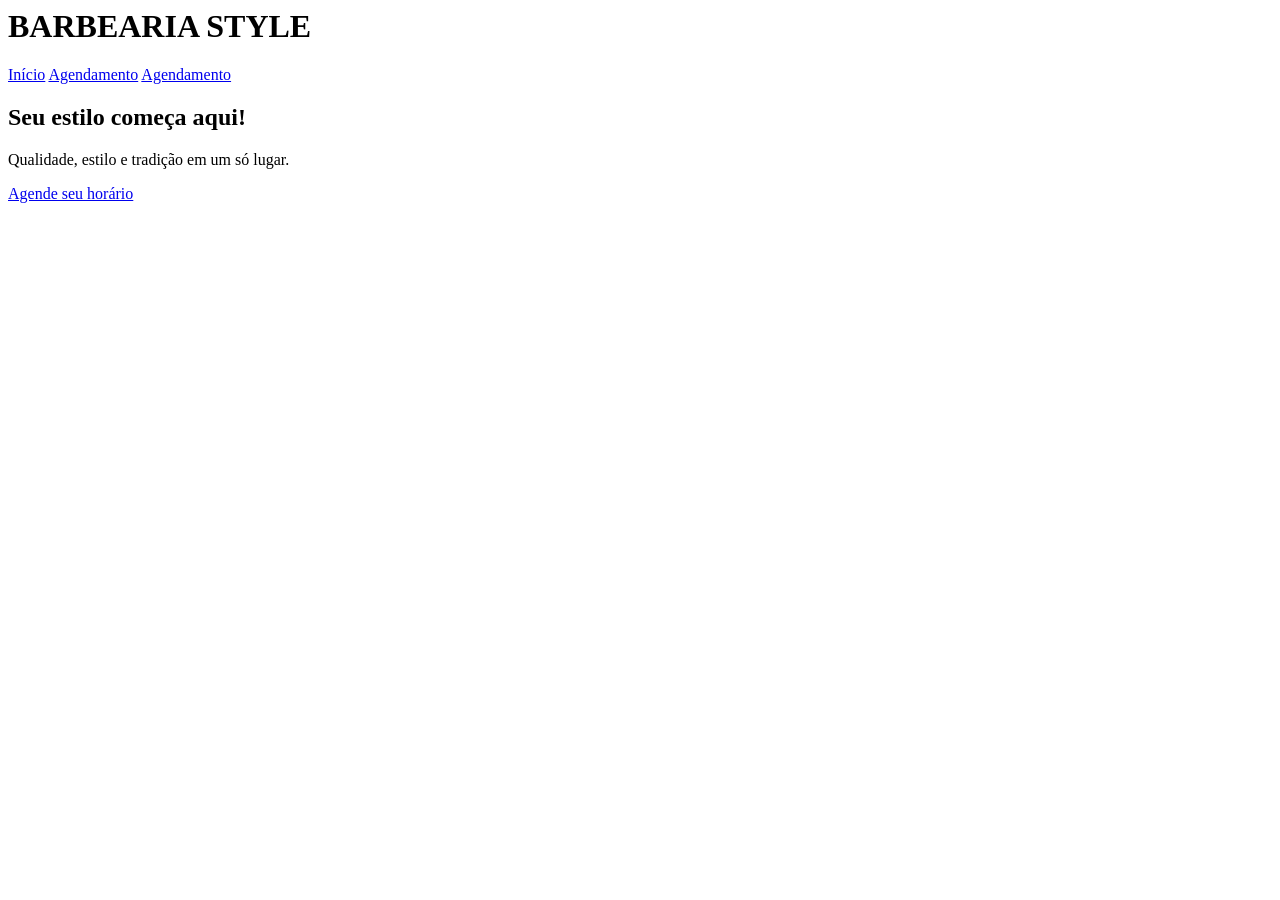
==== index.html @ cf87c714 "index.html" ====
<body>

  <header>
    <h1>BARBEARIA STYLE</H1>
  
  <nav>
    <a href="index.html">Início</a>
    <a href="servicos.html">Agendamento</a>
    <a href="agendamento.html">Agendamento</a>
  </nav>
  
  </h1>
  </header>

  <main>
    <h2>Seu estilo começa aqui!</h2>
    <p>Qualidade, estilo e tradição em um só lugar.</p>

    <a href="agendamento.html">Agende seu horário</a>
  
  </main>
</body>
</html>
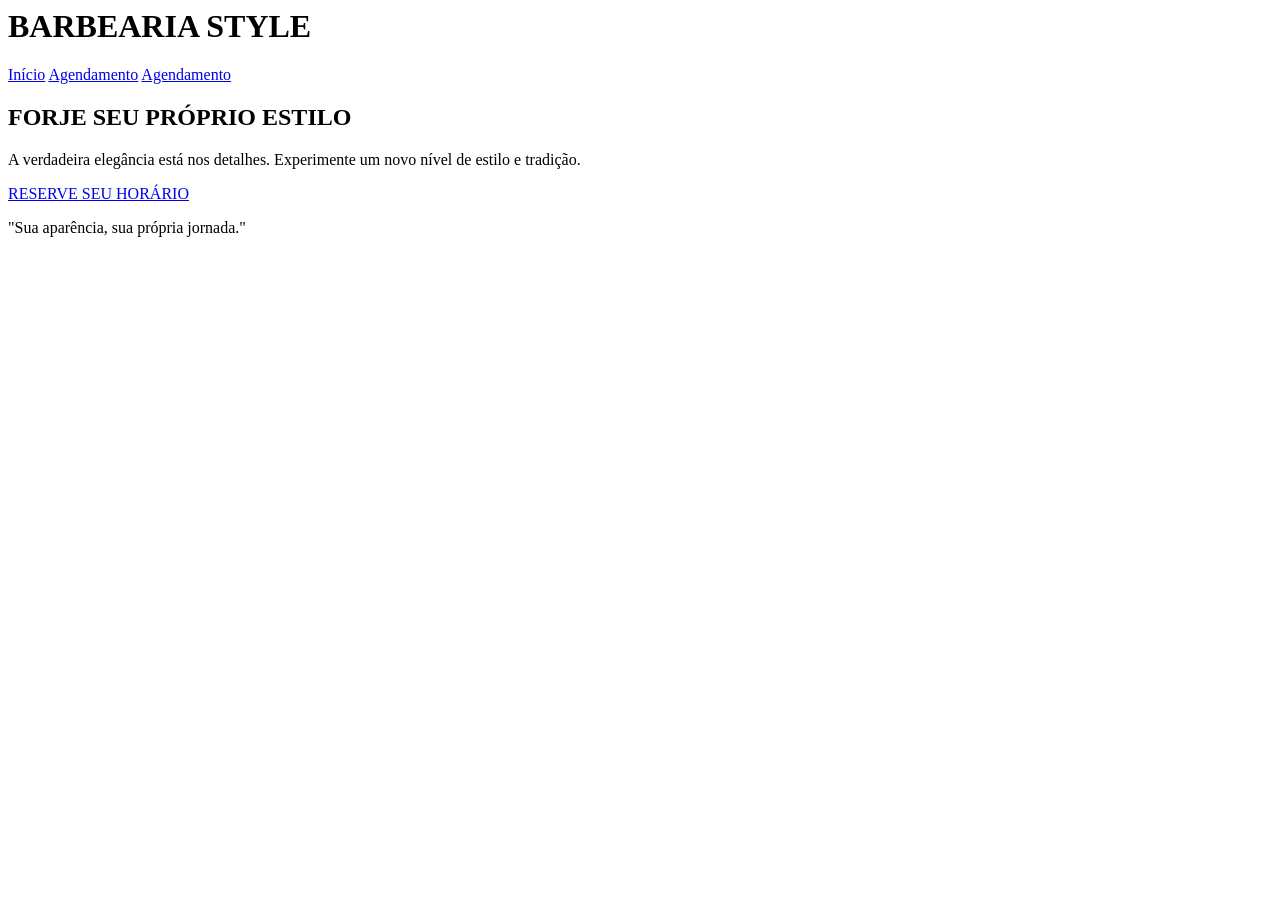
==== commit 0ec142f1: "Update main content and heading in index.html" ====
--- a/index.html
+++ b/index.html
@@ -13,11 +13,24 @@
   </header>
 
   <main>
-    <h2>Seu estilo começa aqui!</h2>
-    <p>Qualidade, estilo e tradição em um só lugar.</p>
 
-    <a href="agendamento.html">Agende seu horário</a>
-  
+<main>
+    <h2>FORJE SEU PRÓPRIO ESTILO</h2>
+
+    <p>
+        A verdadeira elegância está nos detalhes.
+        Experimente um novo nível de estilo e tradição.
+    </p>
+
+    <a href="agendamento.html">
+        RESERVE SEU HORÁRIO
+    </a>
+
+    <p class="frase">
+        "Sua aparência, sua própria jornada."
+    </p>
+</main>
+
   </main>
 </body>
 </html>
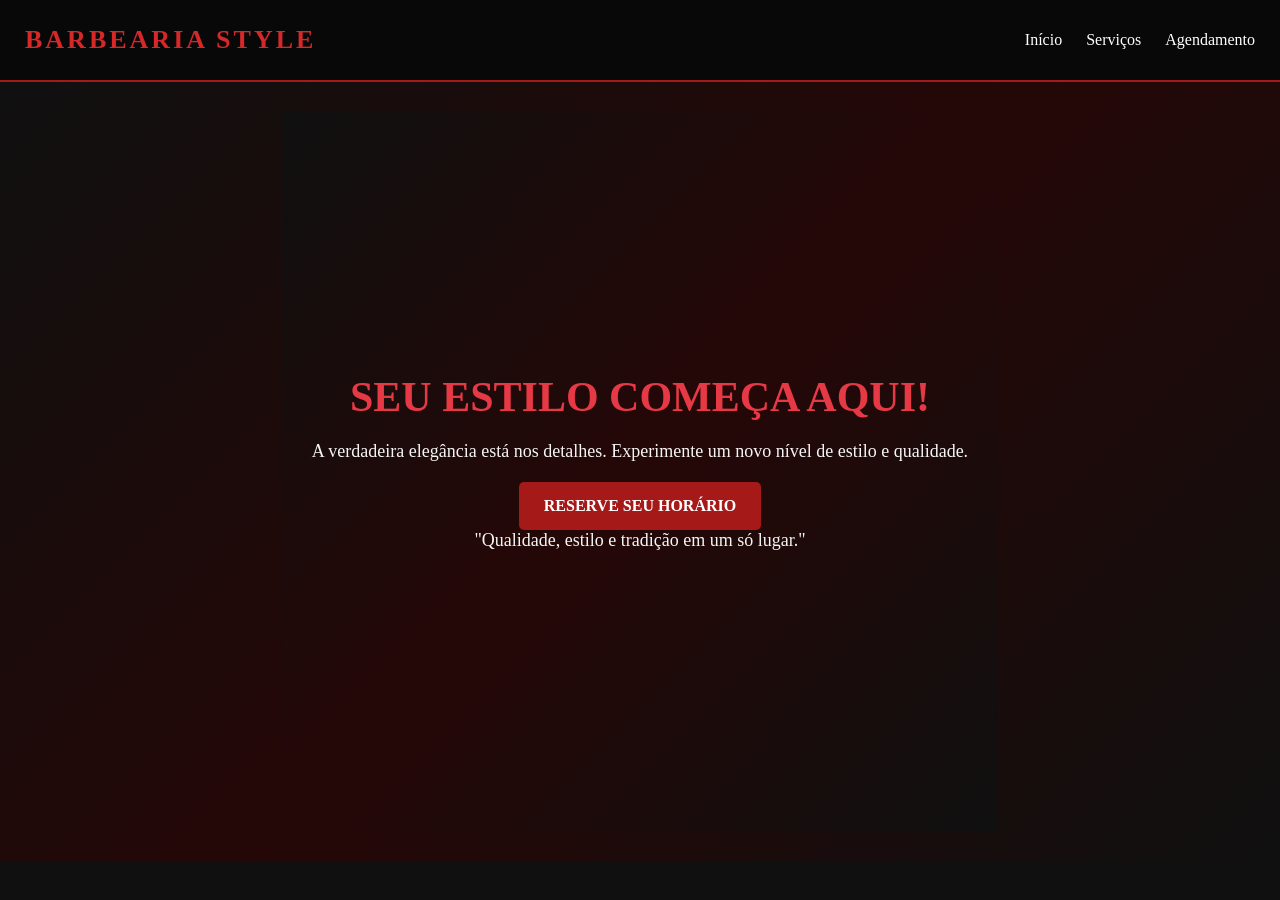
==== commit 6585059e: "ultimoo Updated header and main content for improved clarity and style." ====
--- a/index.html
+++ b/index.html
@@ -1,25 +1,30 @@
+<!DOCTYPE html>
+<html lang="pt-br">
+<head>
+    <meta charset="UTF-8">
+    <meta name="viewport" content="width=device-width, initial-scale=1.0">
+    <title>Barbearia Style</title>
+    <link rel="stylesheet" href="style.css">
+</head>
 <body>
 
-  <header>
-    <h1>BARBEARIA STYLE</H1>
-  
-  <nav>
-    <a href="index.html">Início</a>
-    <a href="servicos.html">Agendamento</a>
-    <a href="agendamento.html">Agendamento</a>
-  </nav>
-  
-  </h1>
-  </header>
+    <header>
+        <h1>BARBEARIA STYLE</h1>
 
-  <main>
+        <nav>
+            <a href="index.html">Início</a>
+            <a href="servicos.html">Serviços</a>
+            <a href="agendamento.html">Agendamento</a>
+        </nav>
+    </header>
 
-<main>
-    <h2>FORJE SEU PRÓPRIO ESTILO</h2>
+    <main>
+      <main>
+    <h2>SEU ESTILO COMEÇA AQUI!</h2>
 
     <p>
         A verdadeira elegância está nos detalhes.
-        Experimente um novo nível de estilo e tradição.
+        Experimente um novo nível de estilo e qualidade.
     </p>
 
     <a href="agendamento.html">
@@ -27,10 +32,11 @@
     </a>
 
     <p class="frase">
-        "Sua aparência, sua própria jornada."
+        "Qualidade, estilo e tradição em um só lugar."
     </p>
+        
 </main>
+    </main>
 
-  </main>
 </body>
 </html>
--- a/style.css
+++ b/style.css
@@ -0,0 +1,112 @@
+* {
+    margin: 0;
+    padding: 0;
+    box-sizing: border-box;
+}
+
+body {
+    background-color: #101010;
+    color: #f5f5f5;
+    font-family: Georgia, serif;
+}
+
+header {
+    background-color: #080808;
+    padding: 25px;
+    display: flex;
+    justify-content: space-between;
+    align-items: center;
+    border-bottom: 2px solid #a61919;
+}
+
+header h1 {
+    color: #d62828;
+    font-size: 26px;
+    letter-spacing: 3px;
+}
+
+nav a {
+    color: white;
+    text-decoration: none;
+    margin-left: 20px;
+    transition: 0.3s;
+}
+
+nav a:hover {
+    color: #d62828;
+}
+
+main {
+    min-height: 80vh;
+    display: flex;
+    flex-direction: column;
+    justify-content: center;
+    align-items: center;
+    text-align: center;
+    padding: 30px;
+    background: linear-gradient(
+        135deg,
+        #101010,
+        #250707,
+        #101010
+    );
+}
+
+main h2 {
+    color: #e63946;
+    font-size: 42px;
+    margin-bottom: 20px;
+}
+
+main p {
+    font-size: 18px;
+    margin-bottom: 20px;
+}
+
+main a,
+form button {
+    background-color: #a61919;
+    color: white;
+    padding: 15px 25px;
+    border-radius: 5px;
+    text-decoration: none;
+    font-weight: bold;
+    border: none;
+    cursor: pointer;
+    transition: 0.3s;
+}
+
+main a:hover,
+form button:hover {
+    background-color: #e63946;
+    transform: scale(1.05);
+}
+
+form {
+    width: 100%;
+    max-width: 400px;
+    background-color: #1c1c1c;
+    padding: 30px;
+    border: 1px solid #a61919;
+    border-radius: 10px;
+}
+
+form p {
+    margin-bottom: 15px;
+}
+
+form label {
+    color: #fff;
+    font-weight: bold;
+}
+
+form input,
+form select {
+    width: 100%;
+    padding: 12px;
+    margin-top: 8px;
+    border: 1px solid #a61919;
+    border-radius: 5px;
+    background-color: #fff;
+    font-size: 14px;
+}
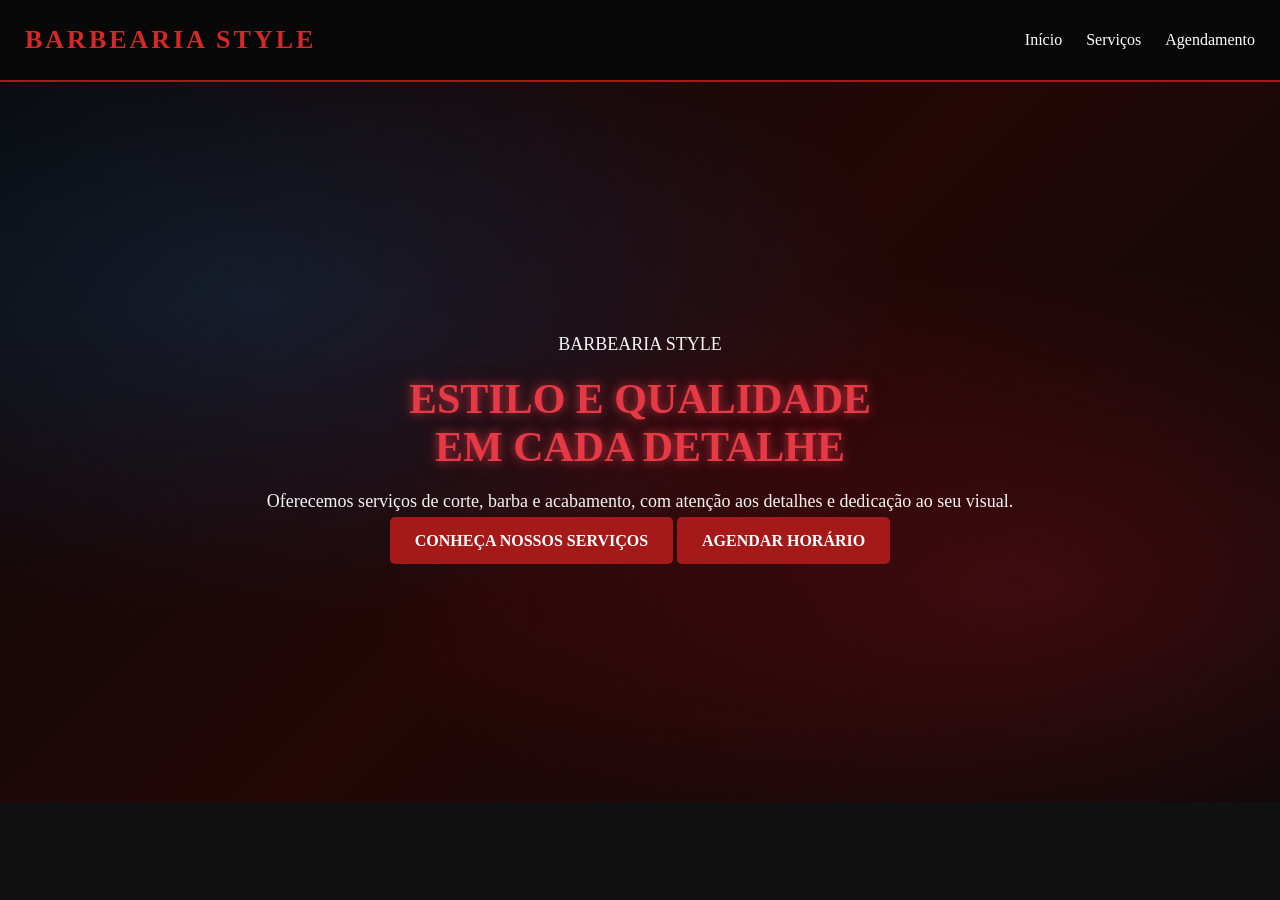
==== commit 4a9c647d: "Update index.html mais atualizaçãaoo" ====
--- a/index.html
+++ b/index.html
@@ -1,3 +1,4 @@
+
 <!DOCTYPE html>
 <html lang="pt-br">
 <head>
@@ -18,24 +19,26 @@
         </nav>
     </header>
 
-    <main>
-      <main>
-    <h2>SEU ESTILO COMEÇA AQUI!</h2>
+    <main class="pagina-inicial">
 
-    <p>
-        A verdadeira elegância está nos detalhes.
-        Experimente um novo nível de estilo e qualidade.
-    </p>
+        <div class="conteudo-inicial">
+            <p class="subtitulo">BARBEARIA STYLE</p>
 
-    <a href="agendamento.html">
-        RESERVE SEU HORÁRIO
-    </a>
+            <h2>ESTILO E QUALIDADE<br>EM CADA DETALHE</h2>
 
-    <p class="frase">
-        "Qualidade, estilo e tradição em um só lugar."
-    </p>
-        
-</main>
+            <p class="descricao-inicial">
+                Oferecemos serviços de corte, barba e acabamento,
+                com atenção aos detalhes e dedicação ao seu visual.
+            </p>
+
+            <div class="botoes-inicial">
+                <a href="servicos.html">CONHEÇA NOSSOS SERVIÇOS</a>
+                <a href="agendamento.html" class="botao-secundario">
+                    AGENDAR HORÁRIO
+                </a>
+            </div>
+        </div>
+
     </main>
 
 </body>
--- a/style.css
+++ b/style.css
@@ -110,3 +110,220 @@
     background-color: #fff;
     font-size: 14px;
 }
+
+.frase {
+    color: #c9a0a0;
+    font-style: italic;
+    font-size: 16px;
+    margin-top: 35px;
+    letter-spacing: 1px;
+    text-shadow: 0 0 8px #a61919;
+}
+
+
+main {
+    position: relative;
+    overflow: hidden;
+    background:
+        radial-gradient(
+            ellipse at 20% 30%,
+            rgba(20, 90, 150, 0.25),
+            transparent 45%
+        ),
+        radial-gradient(
+            ellipse at 80% 70%,
+            rgba(180, 20, 35, 0.25),
+            transparent 45%
+        ),
+        linear-gradient(
+            135deg,
+            #080808,
+            #250707,
+            #080808
+        );
+}
+
+main h2 {
+    text-shadow:
+        0 0 10px rgba(230, 57, 70, 0.7),
+        0 0 25px rgba(230, 57, 70, 0.3);
+}
+
+main p {
+    position: relative;
+    z-index: 1;
+}
+
+/* PÁGINA DE SERVIÇOS */
+
+.pagina-servicos {
+    min-height: 100vh;
+    padding: 60px 30px;
+    display: flex;
+    flex-direction: column;
+    align-items: center;
+}
+
+.descricao-servicos {
+    color: #ccc;
+    margin-bottom: 40px;
+}
+
+.servicos-container {
+    display: grid;
+    grid-template-columns: repeat(2, 1fr);
+    gap: 25px;
+    width: 100%;
+    max-width: 900px;
+    margin-bottom: 40px;
+}
+
+.servico-card {
+    background: #181818;
+    border: 1px solid #a61919;
+    border-radius: 12px;
+    padding: 30px 20px;
+    text-align: center;
+    transition: 0.3s;
+    box-shadow: 0 0 12px rgba(166, 25, 25, 0.15);
+}
+
+.servico-card:hover {
+    transform: translateY(-8px);
+    box-shadow: 0 0 22px rgba(166, 25, 25, 0.5);
+}
+
+.servico-card span {
+    font-size: 42px;
+}
+
+.servico-card h3 {
+    color: #e63946;
+    font-size: 19px;
+    margin: 15px 0;
+}
+
+.servico-card h4 {
+    color: #fff;
+    margin-bottom: 12px;
+}
+
+.servico-card p {
+    color: #bbb;
+    font-size: 15px;
+    line-height: 1.5;
+}
+
+.servico-card strong {
+    display: block;
+    color: #e63946;
+    font-size: 23px;
+    margin-top: 20px;
+}
+
+.agua {
+    border-color: #168bd2;
+}
+
+.chamas {
+    border-color: #d62828;
+}
+
+.trovao {
+    border-color: #d6b82b;
+}
+
+.nevoa {
+    border-color: #9278c7;
+}
+
+@media (max-width: 600px) {
+    .servicos-container {
+        grid-template-columns: 1fr;
+    }
+
+    .pagina-servicos {
+        padding: 40px 15px;
+    }
+}
+
+/* PÁGINA DE AGENDAMENTO */
+
+.pagina-agendamento {
+    min-height: 100vh;
+    padding: 50px 20px;
+    display: flex;
+    flex-direction: column;
+    align-items: center;
+}
+
+.form-agendamento {
+    width: 100%;
+    max-width: 500px;
+    background: linear-gradient(145deg, #1c1c1c, #100909);
+    padding: 35px;
+    border: 1px solid #a61919;
+    border-radius: 12px;
+    box-shadow: 0 0 25px rgba(166, 25, 25, 0.25);
+}
+
+.form-agendamento p {
+    margin-bottom: 22px;
+    text-align: left;
+}
+
+.form-agendamento label {
+    display: block;
+    color: #e63946;
+    font-weight: bold;
+    margin-bottom: 8px;
+}
+
+.form-agendamento input,
+.form-agendamento select {
+    width: 100%;
+    padding: 13px;
+    border: 1px solid #6e2020;
+    border-radius: 6px;
+    background: #252525;
+    color: white;
+    font-size: 15px;
+    outline: none;
+    transition: 0.3s;
+}
+
+.form-agendamento input:focus,
+.form-agendamento select:focus {
+    border-color: #e63946;
+    box-shadow: 0 0 10px rgba(230, 57, 70, 0.3);
+}
+
+.form-agendamento input::placeholder {
+    color: #999;
+}
+
+.form-agendamento button {
+    width: 100%;
+    padding: 16px;
+    background: #a61919;
+    color: white;
+    border: none;
+    border-radius: 6px;
+    font-weight: bold;
+    font-size: 15px;
+    cursor: pointer;
+    transition: 0.3s;
+}
+
+.form-agendamento button:hover {
+    background: #e63946;
+    transform: scale(1.02);
+}
+
+@media (max-width: 500px) {
+    .form-agendamento {
+        padding: 22px;
+    }
+}
+
+
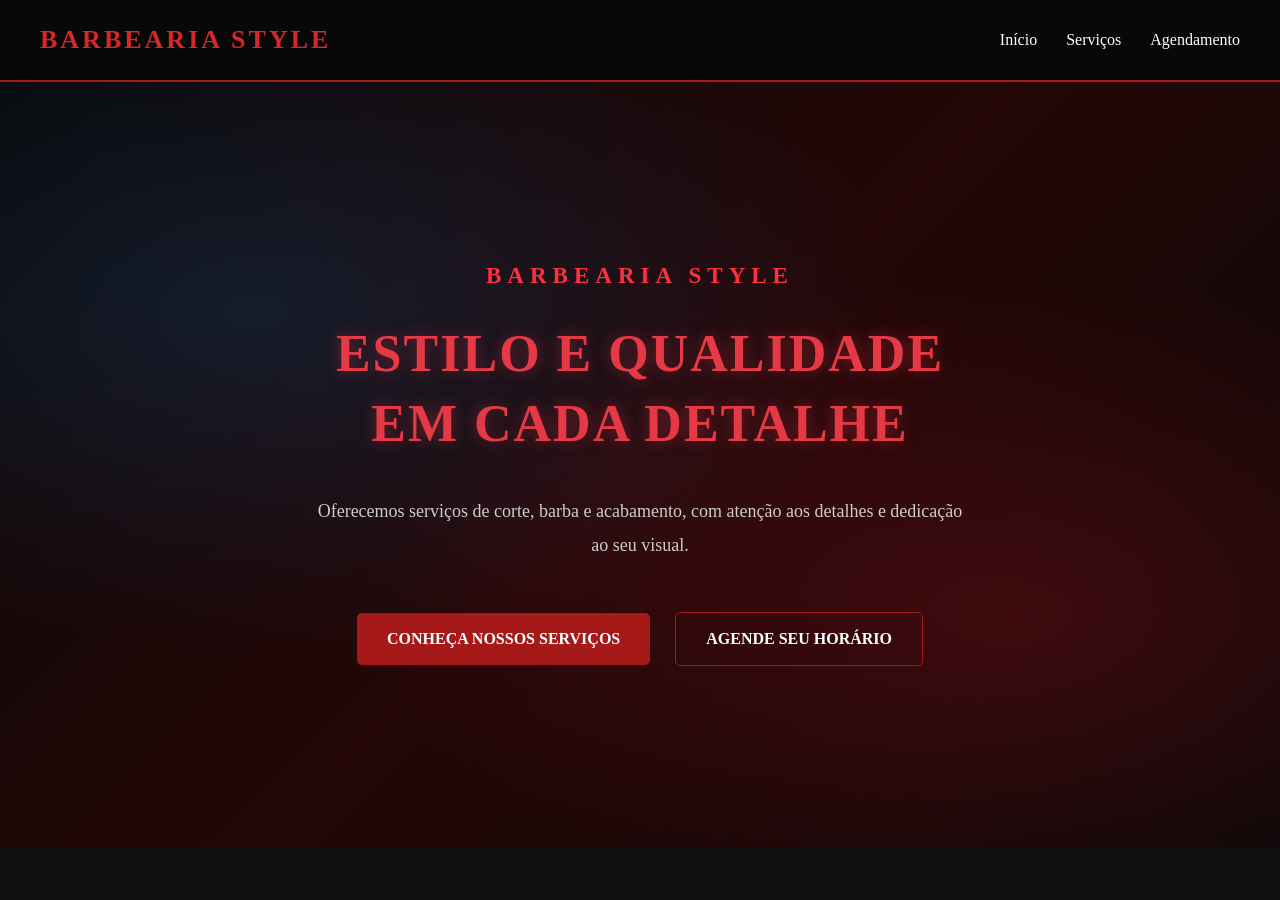
==== commit 259cab80: "ultimo também." ====
--- a/index.html
+++ b/index.html
@@ -34,7 +34,7 @@
             <div class="botoes-inicial">
                 <a href="servicos.html">CONHEÇA NOSSOS SERVIÇOS</a>
                 <a href="agendamento.html" class="botao-secundario">
-                    AGENDAR HORÁRIO
+                    AGENDE SEU HORÁRIO
                 </a>
             </div>
         </div>
--- a/style.css
+++ b/style.css
@@ -1,3 +1,4 @@
+
 * {
     margin: 0;
     padding: 0;
@@ -5,14 +6,14 @@
 }
 
 body {
-    background-color: #101010;
+    background: #101010;
     color: #f5f5f5;
     font-family: Georgia, serif;
 }
 
 header {
-    background-color: #080808;
-    padding: 25px;
+    background: #080808;
+    padding: 25px 40px;
     display: flex;
     justify-content: space-between;
     align-items: center;
@@ -28,133 +29,100 @@
 nav a {
     color: white;
     text-decoration: none;
-    margin-left: 20px;
-    transition: 0.3s;
+    margin-left: 25px;
+    transition: .3s;
 }
 
 nav a:hover {
     color: #d62828;
 }
-
-main {
-    min-height: 80vh;
-    display: flex;
-    flex-direction: column;
-    justify-content: center;
-    align-items: center;
-    text-align: center;
-    padding: 30px;
-    background: linear-gradient(
-        135deg,
-        #101010,
-        #250707,
-        #101010
-    );
-}
-
-main h2 {
-    color: #e63946;
-    font-size: 42px;
-    margin-bottom: 20px;
-}
-
-main p {
-    font-size: 18px;
-    margin-bottom: 20px;
-}
-
-main a,
-form button {
-    background-color: #a61919;
-    color: white;
-    padding: 15px 25px;
-    border-radius: 5px;
-    text-decoration: none;
-    font-weight: bold;
-    border: none;
-    cursor: pointer;
-    transition: 0.3s;
-}
-
-main a:hover,
-form button:hover {
-    background-color: #e63946;
-    transform: scale(1.05);
-}
-
-form {
-    width: 100%;
-    max-width: 400px;
-    background-color: #1c1c1c;
-    padding: 30px;
-    border: 1px solid #a61919;
-    border-radius: 10px;
-}
-
-form p {
-    margin-bottom: 15px;
-}
-
-form label {
-    color: #fff;
-    font-weight: bold;
-}
-
-form input,
-form select {
-    width: 100%;
-    padding: 12px;
-    margin-top: 8px;
-    border: 1px solid #a61919;
-    border-radius: 5px;
-    background-color: #fff;
-    font-size: 14px;
-}
-
-.frase {
-    color: #c9a0a0;
-    font-style: italic;
-    font-size: 16px;
-    margin-top: 35px;
-    letter-spacing: 1px;
-    text-shadow: 0 0 8px #a61919;
-}
-
 
 main {
     position: relative;
     overflow: hidden;
     background:
-        radial-gradient(
-            ellipse at 20% 30%,
-            rgba(20, 90, 150, 0.25),
-            transparent 45%
-        ),
-        radial-gradient(
-            ellipse at 80% 70%,
-            rgba(180, 20, 35, 0.25),
-            transparent 45%
-        ),
-        linear-gradient(
-            135deg,
-            #080808,
-            #250707,
-            #080808
-        );
+        radial-gradient(ellipse at 20% 30%, rgba(20, 90, 150, .25), transparent 45%),
+        radial-gradient(ellipse at 80% 70%, rgba(180, 20, 35, .25), transparent 45%),
+        linear-gradient(135deg, #080808, #250707, #080808);
 }
 
 main h2 {
-    text-shadow:
-        0 0 10px rgba(230, 57, 70, 0.7),
-        0 0 25px rgba(230, 57, 70, 0.3);
-}
-
-main p {
-    position: relative;
-    z-index: 1;
-}
-
-/* PÁGINA DE SERVIÇOS */
+    color: #e63946;
+    text-shadow: 0 0 15px rgba(230, 57, 70, .4);
+}
+
+.pagina-inicial {
+    min-height: 85vh;
+    padding: 70px 25px;
+    display: flex;
+    justify-content: center;
+    align-items: center;
+    text-align: center;
+}
+
+.conteudo-inicial {
+    width: 100%;
+    max-width: 900px;
+    margin: auto;
+}
+
+.conteudo-inicial .subtitulo {
+    color: #ff303f;
+    font-size: 23px;
+    font-weight: bold;
+    letter-spacing: 6px;
+    margin-bottom: 30px;
+}
+
+.conteudo-inicial h2 {
+    font-size: clamp(34px, 5vw, 52px);
+    line-height: 1.35;
+    letter-spacing: 2px;
+    margin-bottom: 35px;
+}
+
+.conteudo-inicial .descricao-inicial {
+    max-width: 650px;
+    margin: 0 auto 50px;
+    color: #ccc;
+    font-size: 18px;
+    letter-spacing: normal;
+    line-height: 1.9;
+}
+
+.botoes-inicial {
+    display: flex;
+    justify-content: center;
+    align-items: center;
+    flex-wrap: wrap;
+    gap: 25px;
+}
+
+.botoes-inicial a {
+    display: inline-block;
+    padding: 17px 30px;
+    background: #a61919;
+    color: white;
+    border-radius: 5px;
+    text-decoration: none;
+    font-weight: bold;
+    letter-spacing: normal;
+    transition: .3s;
+}
+
+.botoes-inicial a:hover {
+    background: #e63946;
+    transform: translateY(-3px);
+}
+
+.botoes-inicial .botao-secundario {
+    background: transparent;
+    border: 1px solid #a61919;
+}
+
+.botoes-inicial .botao-secundario:hover {
+    background: #a61919;
+}
 
 .pagina-servicos {
     min-height: 100vh;
@@ -162,10 +130,10 @@
     display: flex;
     flex-direction: column;
     align-items: center;
-}
-
-.descricao-servicos {
-    color: #ccc;
+    text-align: center;
+}
+
+.pagina-servicos h2 {
     margin-bottom: 40px;
 }
 
@@ -183,18 +151,18 @@
     border: 1px solid #a61919;
     border-radius: 12px;
     padding: 30px 20px;
-    text-align: center;
-    transition: 0.3s;
-    box-shadow: 0 0 12px rgba(166, 25, 25, 0.15);
+    transition: .3s;
+    box-shadow: 0 0 12px rgba(166, 25, 25, .15);
 }
 
 .servico-card:hover {
     transform: translateY(-8px);
-    box-shadow: 0 0 22px rgba(166, 25, 25, 0.5);
-}
-
-.servico-card span {
+    box-shadow: 0 0 22px rgba(166, 25, 25, .5);
+}
+
+.pagina-servicos .servico-card span {
     font-size: 42px;
+    filter: grayscale(100%) brightness(55%);
 }
 
 .servico-card h3 {
@@ -203,15 +171,10 @@
     margin: 15px 0;
 }
 
-.servico-card h4 {
-    color: #fff;
-    margin-bottom: 12px;
-}
-
 .servico-card p {
     color: #bbb;
     font-size: 15px;
-    line-height: 1.5;
+    line-height: 1.6;
 }
 
 .servico-card strong {
@@ -221,33 +184,35 @@
     margin-top: 20px;
 }
 
-.agua {
+.azul {
     border-color: #168bd2;
 }
 
-.chamas {
+.amarelo {
     border-color: #d62828;
 }
 
-.trovao {
+.vermelho {
     border-color: #d6b82b;
 }
 
-.nevoa {
+.roxo {
     border-color: #9278c7;
 }
 
-@media (max-width: 600px) {
-    .servicos-container {
-        grid-template-columns: 1fr;
-    }
-
-    .pagina-servicos {
-        padding: 40px 15px;
-    }
-}
-
-/* PÁGINA DE AGENDAMENTO */
+.pagina-servicos > a {
+    background: #a61919;
+    color: white;
+    padding: 15px 28px;
+    border-radius: 5px;
+    text-decoration: none;
+    font-weight: bold;
+    transition: .3s;
+}
+
+.pagina-servicos > a:hover {
+    background: #e63946;
+}
 
 .pagina-agendamento {
     min-height: 100vh;
@@ -255,6 +220,10 @@
     display: flex;
     flex-direction: column;
     align-items: center;
+}
+
+.pagina-agendamento h2 {
+    margin-bottom: 20px;
 }
 
 .form-agendamento {
@@ -264,7 +233,7 @@
     padding: 35px;
     border: 1px solid #a61919;
     border-radius: 12px;
-    box-shadow: 0 0 25px rgba(166, 25, 25, 0.25);
+    box-shadow: 0 0 25px rgba(166, 25, 25, .25);
 }
 
 .form-agendamento p {
@@ -288,14 +257,13 @@
     background: #252525;
     color: white;
     font-size: 15px;
-    outline: none;
-    transition: 0.3s;
 }
 
 .form-agendamento input:focus,
 .form-agendamento select:focus {
+    outline: none;
     border-color: #e63946;
-    box-shadow: 0 0 10px rgba(230, 57, 70, 0.3);
+    box-shadow: 0 0 10px rgba(230, 57, 70, .3);
 }
 
 .form-agendamento input::placeholder {
@@ -312,7 +280,7 @@
     font-weight: bold;
     font-size: 15px;
     cursor: pointer;
-    transition: 0.3s;
+    transition: .3s;
 }
 
 .form-agendamento button:hover {
@@ -320,10 +288,48 @@
     transform: scale(1.02);
 }
 
-@media (max-width: 500px) {
+@media (max-width: 600px) {
+    header {
+        padding: 20px;
+        flex-direction: column;
+        gap: 20px;
+    }
+
+    nav a {
+        margin: 0 7px;
+    }
+
+    .pagina-inicial {
+        min-height: 80vh;
+        padding: 50px 20px;
+    }
+
+    .conteudo-inicial h2 {
+        font-size: 32px;
+    }
+
+    .conteudo-inicial .descricao-inicial {
+        font-size: 16px;
+    }
+
+    .botoes-inicial {
+        flex-direction: column;
+    }
+
+    .botoes-inicial a {
+        width: 100%;
+        max-width: 320px;
+    }
+
+    .servicos-container {
+        grid-template-columns: 1fr;
+    }
+
+    .pagina-servicos {
+        padding: 40px 15px;
+    }
+
     .form-agendamento {
         padding: 22px;
     }
 }
-
-
